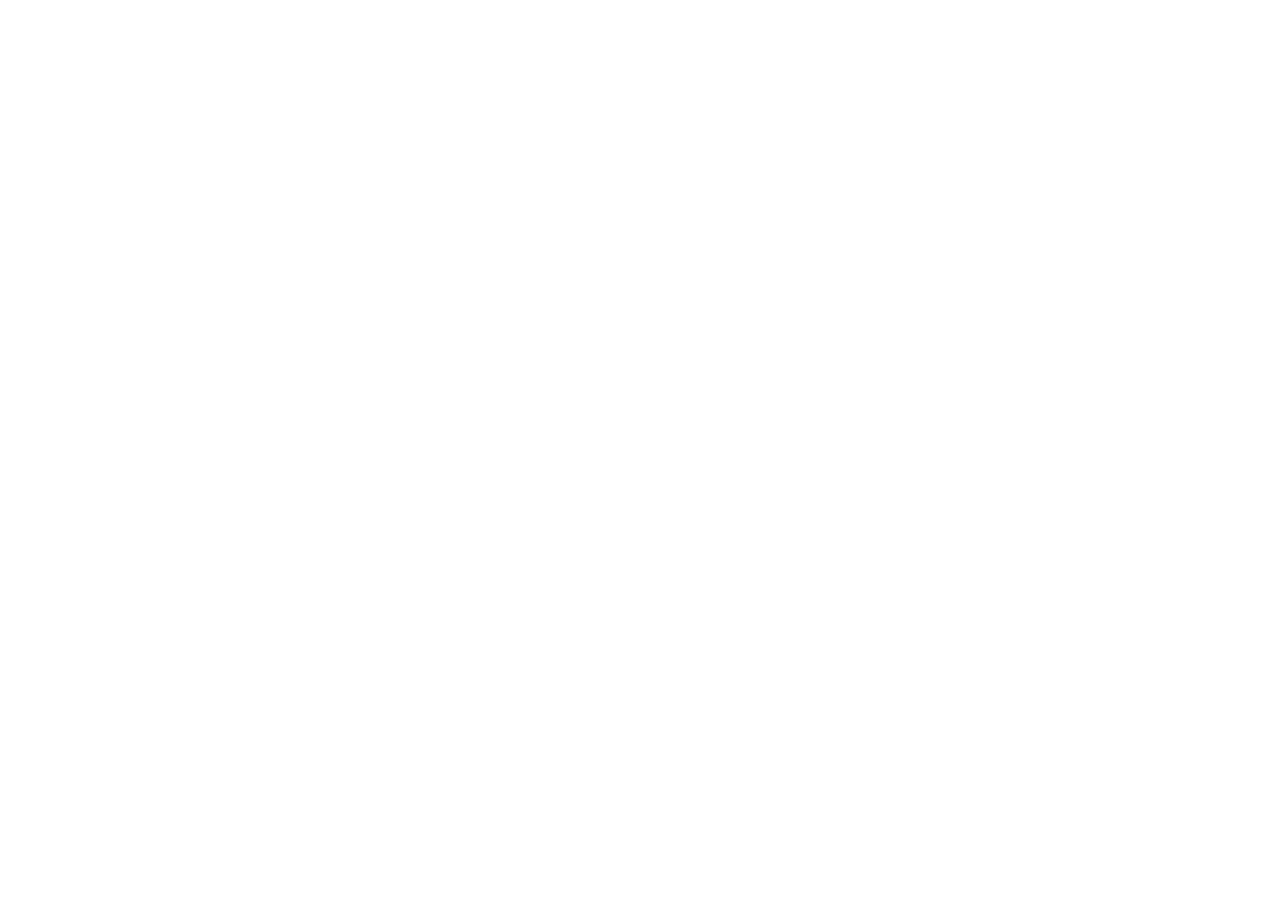
==== buscaBinaria/index.html @ 98bac33a "Busca Sequencial" ====
<!DOCTYPE html>
<html lang="pt-br">
<head>
    <meta charset="UTF-8">
    <meta name="viewport" content="width=device-width, initial-scale=1.0">
    <title>Busca Binária</title>
</head>
<body>
    <!-- busca binária em javascript -->
    


    
</body>
</html>
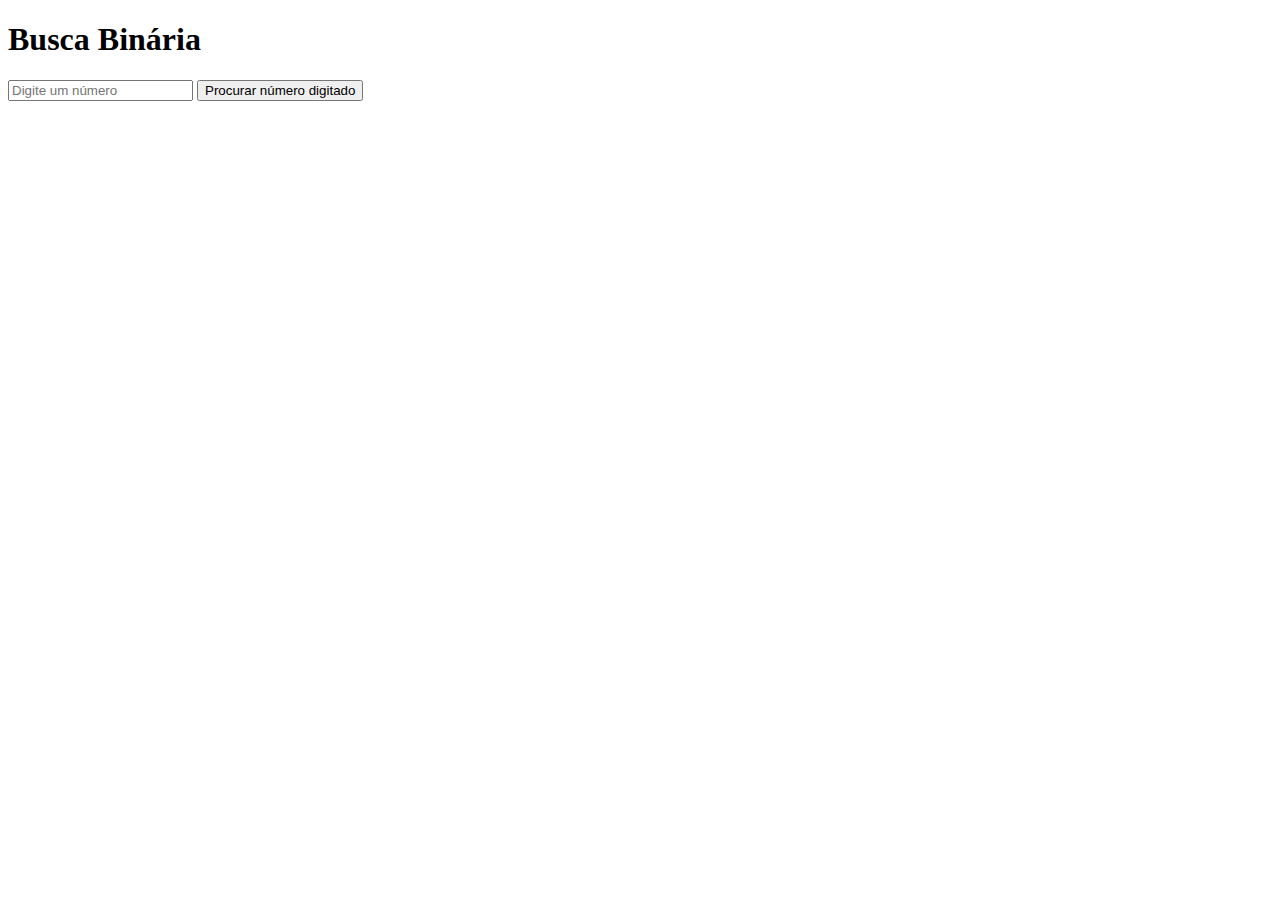
==== commit a43b3c2f: "Busca Binária" ====
--- a/buscaBinaria/index.html
+++ b/buscaBinaria/index.html
@@ -1,15 +1,53 @@
 <!DOCTYPE html>
 <html lang="pt-br">
+
 <head>
     <meta charset="UTF-8">
     <meta name="viewport" content="width=device-width, initial-scale=1.0">
     <title>Busca Binária</title>
 </head>
+
 <body>
-    <!-- busca binária em javascript -->
-    
+
+    <h1>Busca Binária</h1>
+    <form id="buscaSec" onsubmit="return buscaBinaria()">
+        <input type="number" id="numerobuscado" placeholder="Digite um número">
+        <button type="submit">Procurar número digitado</button>
+    </form>
 
 
-    
+    <script>
+        function buscaBinaria() {
+            var buscado = parseInt(document.querySelector("#numerobuscado").value);
+            var vetor = [1, 2, 3, 4, 5, 6, 7, 8, 9, 10, 11, 12, 13, 14, 15, 16, 17, 18, 19, 20, 21, 22, 23, 24, 25, 26, 27, 28, 29, 30, 31, 32, 33, 34, 35, 36, 37, 38, 39, 40, 41, 42, 43, 44, 45, 46, 47, 48, 49, 50, 51, 52, 53, 54, 55, 56, 57, 58, 59, 60, 61, 62, 63, 64, 65, 66, 67, 68, 69, 70, 71, 72, 73, 74, 75, 76, 77, 78, 79, 80, 81, 82, 83, 84, 85, 86, 87, 88, 89, 90, 91, 92, 93, 94, 95, 96, 97, 98, 99, 100];
+            var encontrado = false;
+            var inicio = 0;
+            var meio;
+            var fim = vetor.length - 1;
+            var tentativas = 0;
+            while (inicio <= fim) {
+                tentativas++;
+                meio = Math.floor((inicio + fim) / 2);
+                alert(meio);
+                if (vetor[meio] === buscado) {
+                    encontrado = true;
+                    break;
+                } else if (vetor[meio] < buscado) {
+                    inicio = meio + 1;
+                } else {
+                    fim = meio - 1;
+                }
+            }
+            if (encontrado) {
+                alert("O número " + buscado + " foi encontrado na posição " + meio + " após " + tentativas + " tentativas");
+            } else {
+                alert("O número " + buscado + " não foi encontrado");
+            }
+
+
+        }
+    </script>
+
 </body>
+
 </html>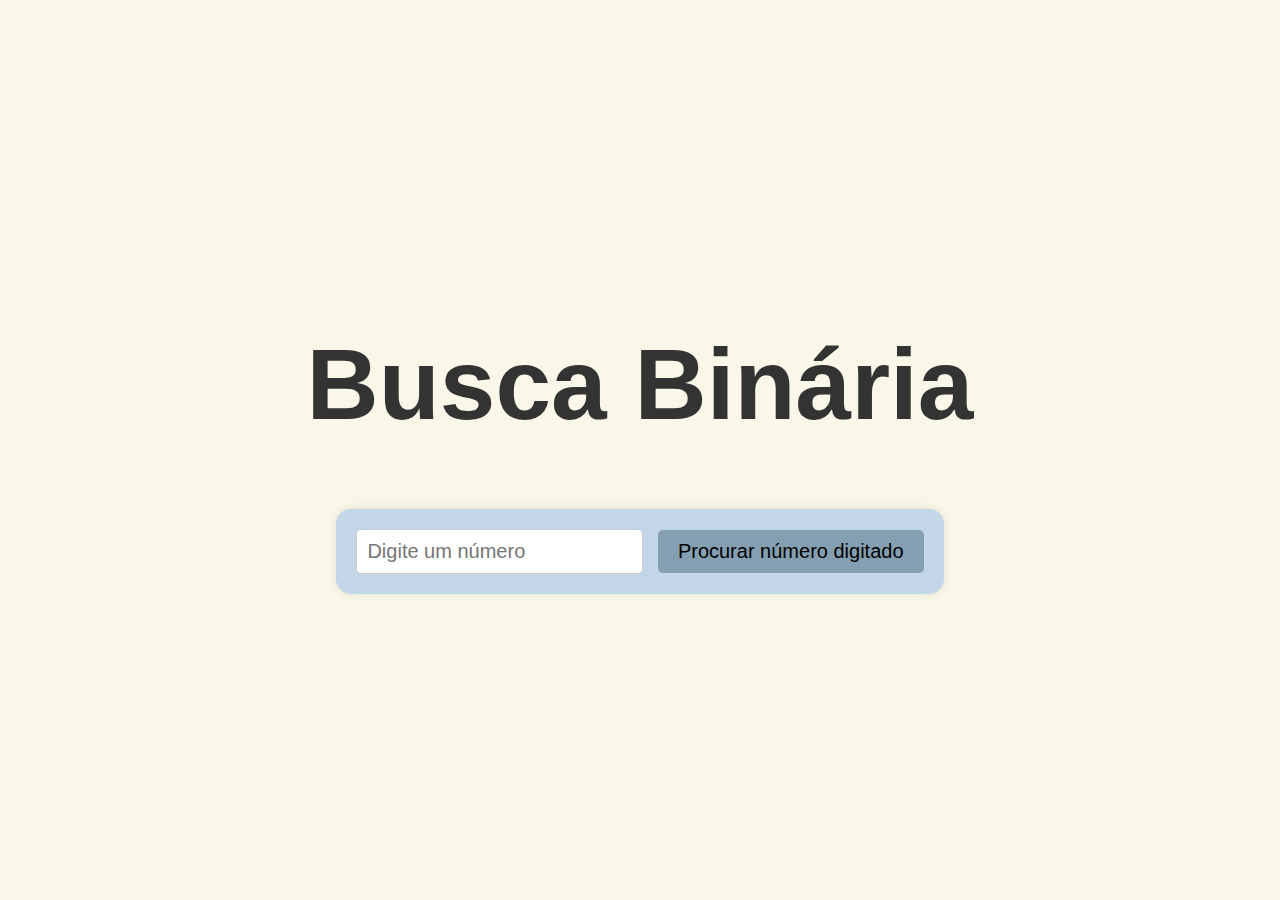
==== commit 2d226357: "Incrementando estilo" ====
--- a/buscaBinaria/index.html
+++ b/buscaBinaria/index.html
@@ -5,6 +5,7 @@
     <meta charset="UTF-8">
     <meta name="viewport" content="width=device-width, initial-scale=1.0">
     <title>Busca Binária</title>
+    <link rel="stylesheet" href="../style/style.css">
 </head>
 
 <body>
--- a/style/style.css
+++ b/style/style.css
@@ -0,0 +1,51 @@
+        body {
+            display: flex;
+            flex-direction:column;
+            font-family: Arial, sans-serif;
+            margin: 0;
+            padding: 0;
+            background-color: #f9f7e8; 
+            display: flex;
+            justify-content: center;
+            align-items: center;
+            height: 100vh;
+        }
+
+        h1 {
+            font-size: 100px;
+            justify-content: top;    
+            text-align: center;
+            margin-top: 20px;
+            color: #333;
+        }
+
+        form {
+            
+            background-color: #c2d6e7; 
+            padding: 20px;
+            border-radius: 15px; 
+            box-shadow: 0 0 10px rgba(0, 0, 0, 0.1); 
+        }
+        input,button{
+            font-size: 20px;
+        }
+        input[type="number"] {
+            padding: 10px;
+            border: 1px solid #ccc;
+            border-radius: 5px;
+            outline: none;
+            margin-right: 10px;
+        }
+
+        button[type="submit"] {
+            padding: 10px 20px;
+            background-color: #849fb1; 
+            border: none;
+            border-radius: 5px;
+            cursor: pointer;
+            transition: background-color 0.3s ease;
+        }
+
+        button[type="submit"]:hover {
+            background-color: #6d8597; 
+        }